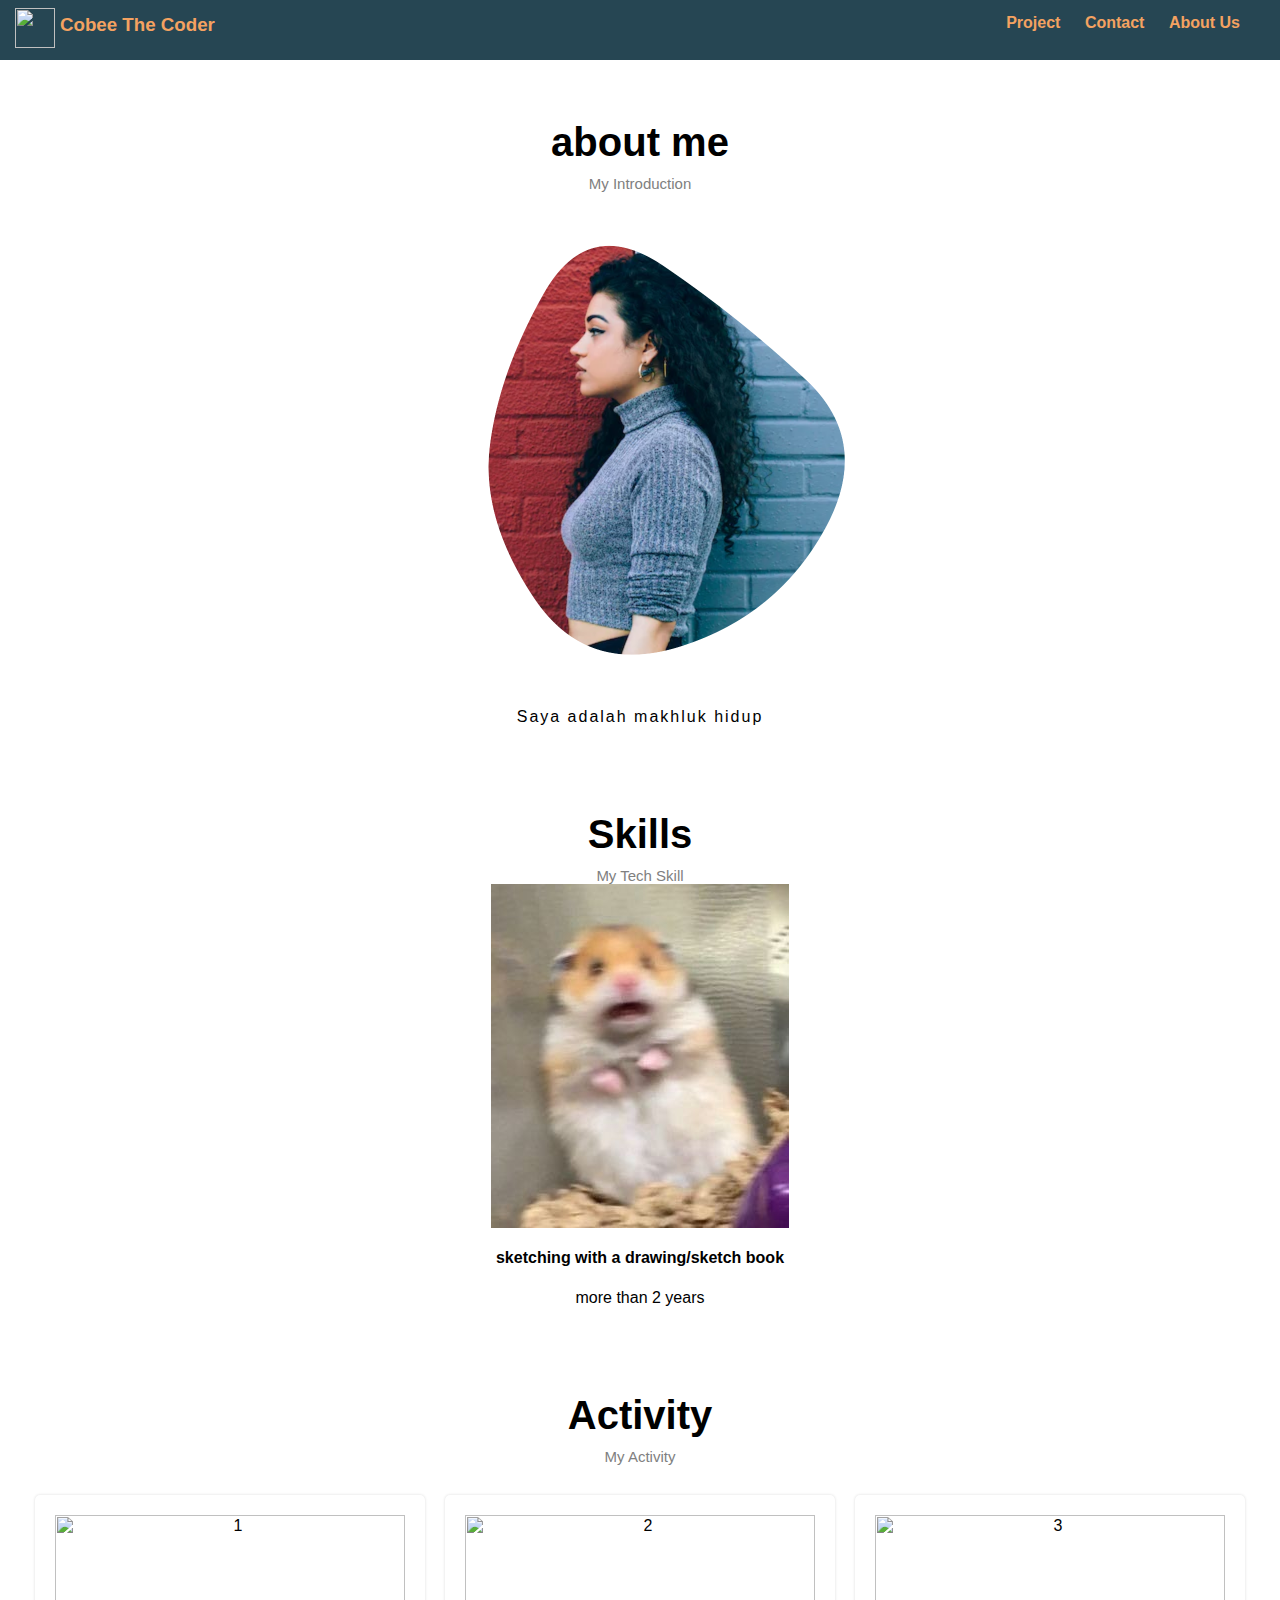
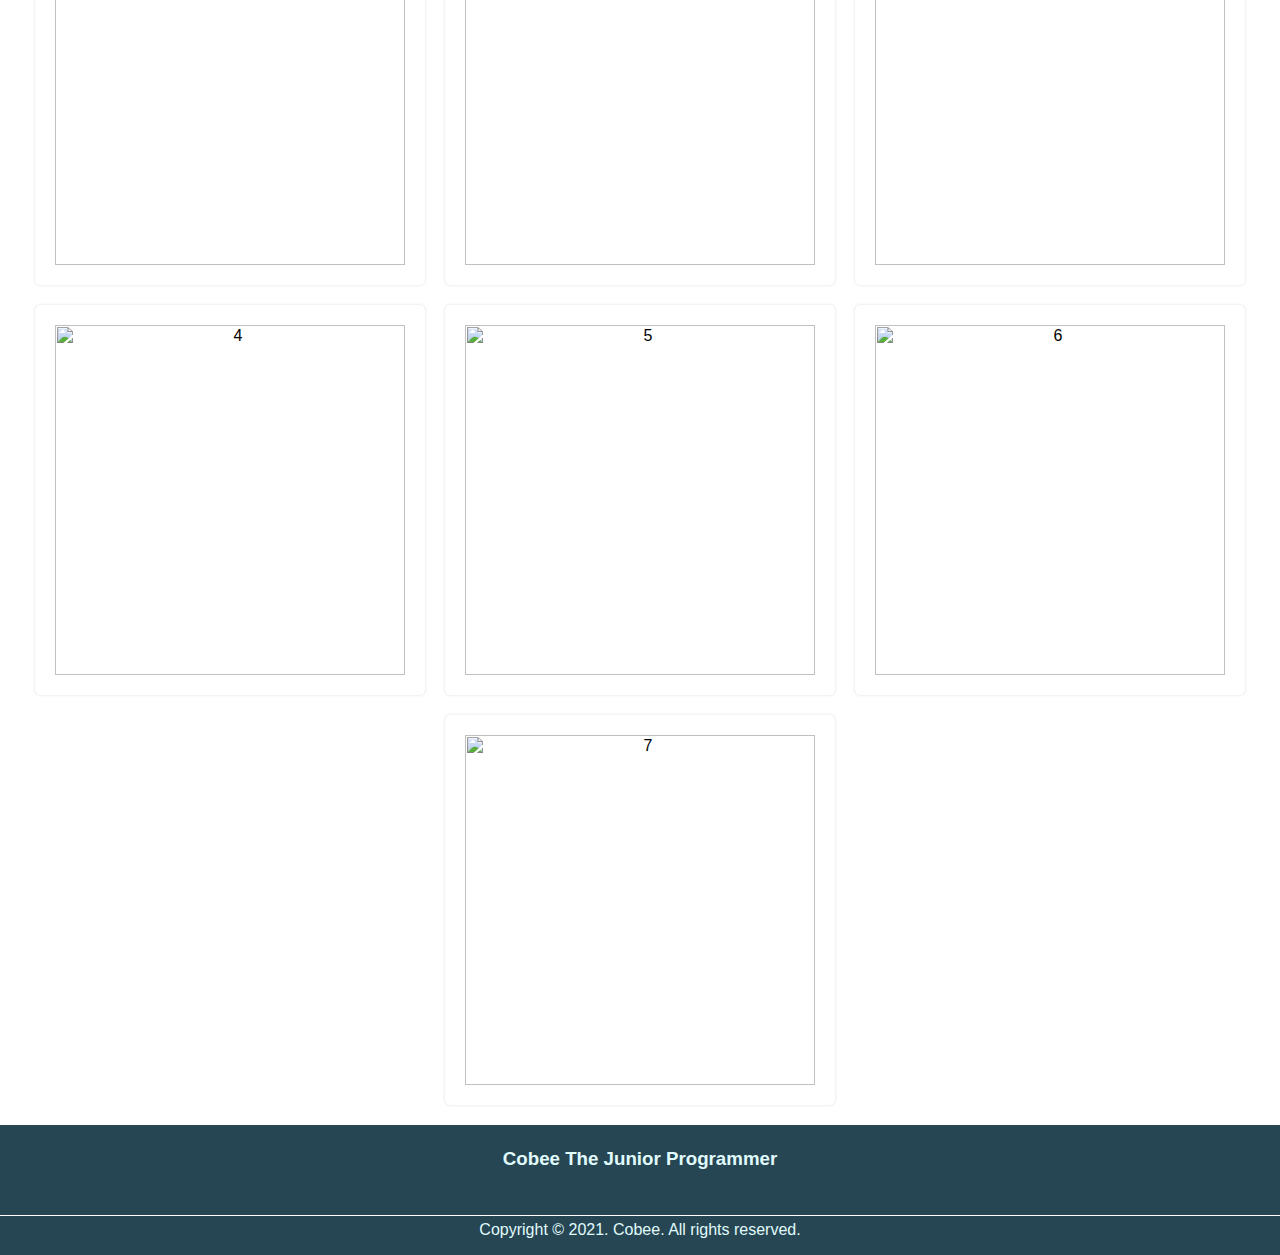
==== about.html @ de8b92cf "first commit" ====
<html lang="en">
  <head>
    <meta charset="UTF-8" />
    <meta name="viewport" content="width=device-width, initial-scale=1.0" />
    <title>Blog</title>
    <link rel="stylesheet" href="styles.css" />
    <script
      src="https://kit.fontawesome.com/
f90068558c.js"
      crossorigin="anonymous"
    ></script>
    
  </head>
  <body>
    <header>
      <div class="header">
        <img
          class="header-icon"
          src="https://images.tokopedia.net/img/cache/215-square/GAnVPX/2021/8/4/2edd5ac4-3127-4bb8-9c20-0e1809984289.jpg"
          alt=""
        />
        <h3 class="title"><a href="index.html">Cobee The Coder</a></h3>
        <nav>
          <a href="project.html">Project</a>
          <a href="contact.html">Contact</a>
          <a href="about.html">About Us</a>
        </nav>
      </div>
    </header>

    <main>
      <section id="about">
        <div class="section-container">
          <h2 class="section-title">about me</h2>
          <p class="section-subtitle">My Introduction</p>
          <div class="about-image">
            <img
              class="blob-image"
              src="assets/magicpattern-blob-1697795941822.png"
              alt="blob"
            />
          </div>
          <div class="about-description">
            <p>Saya adalah makhluk hidup</p>
          </div>
        </div>
      </section>
      <section id="skill">
        <div class="section-container">
          <h2 class="section-title">Skills</h2>
          <p class="section-subtitle">My Tech Skill</p>

          <div class="skills-flex">
            <div class="skill-items">
              <img src="assets/hamster.jpg" alt="artist" />
              <h4>sketching with a drawing/sketch book</h4>
              <p>more than 2 years</p>
            </div>
          </div>
        </div>
      </section>
      <section id="activity">
        <div class="section-container">
          <h2 class="section-title">Activity</h2>
          <p class="section-subtitle">My Activity</p>
          <div class="activity-flex">
            <div class="activity-item">
              <img src="" alt="1" />
            </div>

            <div class="activity-item">
                <img src="" alt="2" />
            </div>
             
            <div class="activity-item">
                <img src="" alt="3" />
            </div>

            <div class="activity-item">
                <img src="" alt="4" />
            </div>

            <div class="activity-item">
                <img src="" alt="5" />
            </div>

            <div class="activity-item">
                <img src="" alt="6" />
            </div>

            <div class="activity-item">
                <img src="" alt="7" />
            </div>

        </div>
      </section>
    </main>
    <!-- ------------------------ Meeting 10 ----------------------- -->
    <footer>
      <div class="main-footer">
        <h3 class="info-top">Cobee The Junior Programmer</h3>
        <div class="social-media">
          <i class="fab fa-instagram-square"></i>
          <i class="fab fa-twitter-square"></i>
          <i class="fab fa-facebook-square"></i>
          <i class="fas fa-envelope"></i>
        </div>
        <p class="info-center">
          Copyright &copy; 2021. Cobee. All rights reserved.
        </p>
      </div>
    </footer>
  </body>
  <script src="main.js"></script>
</html>
---- styles.css ----
* {
  box-sizing: border-box;
  font-family: "Oxygen", sans-serif;
}

body {
  margin: 0% 0% 0% 0%;
  padding: 0;
}

main {
  margin-top: 60px;
}
#jumbotron {
  width: 100%;
}

.jumbotron {
  padding: 20px;
  /* background-color: white; */
  text-align: center;
  background-color: rgb(38, 70, 83);
}

.wave1 {
  position: absolute;
  top: 410px;
  z-index: 2;
}

.wave2 {
  position: absolute;
  top: 430px;
  z-index: 3;
}

.header-flex {
  display: flex;
  justify-content: space-around;
  padding: 0;
}

.jumbotron-title {
  color: rgb(224, 251, 252);
  font-size: 30px;
  padding-bottom: 20px;
}

.jumbotron-text {
  color: rgb(224, 251, 252);
  text-align: left;
  padding-bottom: 20px;
  border-bottom: 8px solid rgb(244, 162, 97);
}

.mini-text-flex {
  display: flex;
  justify-content: flex-start;
}

.mini-text {
  color: rgb(224, 251, 252);
  text-align: left;
  margin-right: 5px;
}

.fa-hand-point-up {
  color: aliceblue;
  font-size: 20px;
}

.icon-down {
  display: none;
}

.fa-hand-point-down {
  color: aliceblue;
  font-size: 20px;
}

button {
  background-color: rgb(38, 70, 83);
  border-style: none;
  /* outline: ; */
}

button:hover {
  cursor: pointer;
  transform: translateY(5px);
}

.jumbotron-img {
  /* border: 2px solid rgb(61, 90, 128); */
  /* border-radius: 30px; */
  /* padding: 3px; */
  height: 400px;
}

.main-content {
  display: flex;
  justify-content: flex-start;
  margin: 20px;
}

/* ---------------------------------- Navigation ---------------------------------- */

.header {
  position: fixed;
  top: 0;
  left: 0;
  right: 0;
  /* bottom: 0; */
  height: 60px;
  background-color: rgb(38, 70, 83);
  /* add s-index after adding slider to see the difference*/
  z-index: 100;
  /* box-shadow: 0px 0px 50px gainsboro; */
}

.header-icon {
  width: 40px;
  margin: 8px 15px;
  position: absolute;
}

.title {
  text-align: left;
  position: absolute;
  left: 20px;
  padding: 0;
  margin: 14px 30px 0px;
  color: rgb(244, 162, 97);
}

nav {
  position: absolute;
  right: 0;
  margin: 14px 30px 0px;
}

a {
  color: rgb(244, 162, 97);
  text-decoration: none;
  padding: 10px;
  font-weight: bold;
}
/* ---------------------------------- Aside ---------------------------------- */

aside {
  max-width: 25%;
  max-height: 800px;
  border-radius: 10px;
  box-shadow: 0px 0px 30px gainsboro;
  padding: 20px;
  text-align: center;
  margin-top: 50px;
  background-color: white;
}

.aside-title {
  margin-top: 50px;
  font-family: "Caveat", cursive;
  font-size: 25px;
  /* border-bottom: 5px solid slateblue; */
  border-top: 5px solid rgb(38, 70, 83);
  border-radius: 5px;
}

.profile-picture {
  border-style: solid;
  border-radius: 50%;
  padding: 3px;
  box-shadow: 0 0 20px gainsboro;
}

/* ---------------------------------- Main Contents ---------------------------------- */
.main-content {
  display: flex;
  justify-content: flex-start;
  margin: 20px;
}

.content {
  /* background-color: white; */
  margin-left: 10%;
  /* margin-right: 10px; */
  /* border-radius: 10px; */
  /* box-shadow: 0px 0px 40px gainsboro; */
  max-width: 70%;
}

article {
  max-width: 100%;
}

.article-title {
  text-align: center;
  font-size: 30px;
  margin: 50px 0 30px;
}

.project-container {
  display: flex;
  justify-content: space-around;
  /* flex-wrap: wrap; */
}

.project {
  margin: 10px 30px;
  border-bottom: 10px solid #e76f51;
  border-radius: 10px;
  padding: 20px;
  text-align: center;
  box-shadow: 0 0 10px gainsboro;
}

.project-title {
  color: #e76f51;
  font-weight: bold;
}

.video-content {
  display: block;
  margin-left: auto;
  margin-right: auto;
  box-shadow: 0 0 40px gainsboro;
}

.location {
  display: flex;
}

.maps {
  /* margin-top: 50px; */
  padding: 10px;
  /* background-color: rgba(220, 220, 220, 0.13);  */
  /* box-shadow: 0 0 10px gainsboro; */
  /* display: flex;
      justify-content: center; */
}

.maps-text {
  padding: 0 3px;
}

iframe {
  padding: 10px;
  margin-left: auto;
  margin-right: auto;
  box-shadow: 0 0 40px gainsboro;
}

.audio {
  position: fixed;
  /* right: 0; */
}

/* ---------------------------------- Footer ---------------------------------- */
footer {
  background-color: rgb(38, 70, 83);
}

.center-footer {
  margin: 0 20px;
}

.main-footer {
  display: flex;
  flex-direction: column;
  justify-content: center;
  width: 100%;
  /* padding: 0 20px; */
}

.left-footer {
  margin: 0 auto 0 40px;
}

.right-footer {
  margin: 0 40px 0 auto;
}

.info-left {
  text-align: left;
  width: 100%;
  color: rgb(224, 251, 252);
}

.info-right {
  text-align: right;
  width: 100%;
  color: rgb(224, 251, 252);
}

.info-top {
  text-align: center;
  width: 100%;
  padding-top: 5px;
  /* border-top: 1px solid white; */
  color: rgb(224, 251, 252);
}

.info-center {
  text-align: center;
  width: 100%;
  padding-top: 5px;

  border-top: 1px solid white;
  color: rgb(224, 251, 252);
}

.social-media {
  display: flex;
  justify-content: center;
}

.fa-instagram-square,
.fa-twitter-square,
.fa-facebook-square,
.fa-envelope {
  padding: 5px;
  font-size: 30px;
  color: white;
}

/* ---------------------------------- Like Dislike button ---------------------------------- */

.toggle {
  display: flex;
  justify-content: center;
  margin: 10px;
}

.btn {
  background-color: transparent;
}

.button:hover {
  cursor: pointer;
}

.green {
  color: green;
}

.red {
  color: red;
}

.contact-container {
  display: flex;
  justify-content: flex-start;
}

/* ---------------------------------- Closable Item ---------------------------------- */
ul,
li {
  position: relative;
}

input {
  width: 70%;
  border: none;
  background-color: rgb(255, 255, 255);
  border: 2px solid rgb(38, 70, 83);
  height: 40px;
  margin: 0;
  padding: 5px;
}

.addBtn {
  /* height: 30px; */
  width: 30%;
  padding: 6px;
  background-color: rgb(38, 70, 83);
  margin: 0;
  cursor: pointer;
  color: snow;
  height: 40px;
  border-radius: 5px;
  font-size: 10px;
}

.search-tags-list {
  list-style: none;
  margin: 30px 0;
  padding: 0;
}

.search-tags-item {
  margin: 5px;
  padding: 10px;
  background-color: rgb(38, 70, 83);
  color: snow;
  text-align: left;
}

.close {
  position: absolute;
  right: 0;
  top: 0;
  padding: 0 5px;
  color: tomato;
  font-family: "Fredoka One", cursive;
  cursor: pointer;
  font-size: 20px;
}

.contact-container {
  display: flex;
  justify-content: flex-start;
}

.illustration-img {
  margin: 0px;
  width: 800px;
}

.contact {
  display: inline-block;
  margin: 10px 30px;
  text-align: center;
}
.profile-contact-img {
  width: 200px;
}

.form-container {
  display: flex;
  justify-content: center;
  flex-direction: column;
}

.input-container {
  display: flex;
  justify-content: center;
  align-items: flex-start;
}

.icon {
  margin-right: 6px;
}

.fa-user,
.fa-map-marker-alt,
.fa-envelope-open,
.fa-comment {
  font-size: 27px;
}

.form-label {
  position: absolute;
  left: 10px;
  top: 10px;
}

.form-input {
  position: relative;
  width: 100%;
  border-bottom: 1px solid grey;
  outline: none;
  height: 48px;
  margin-bottom: 15px;
  padding: 0;
}

.input-item {
  position: absolute;
  top: 0;
  left: 0;
  border-style: none;
  outline: none;
  background-color: transparent;
  padding: 0;
  margin: 0;
  font-size: 15px;
  height: 100%;
}

.textarea-container {
  display: flex;
  justify-content: center;
}

.form-textarea {
  position: relative;
}

.textarea {
  border-style: none;
  border-bottom: 1px solid grey;
  outline: none;
  margin-top: 0;
}

.submit {
  border-style: none;
  border-radius: 25px;
  color: aliceblue;
  background-color: rgb(38, 70, 83);
  margin: 5px;
  cursor: pointer;
}

.input-item:focus + .form-label {
  top: -5px;
  left: -2px;
  font-size: 10px;
}

.textarea:focus + .form-label {
  top: -5px;
  left: -2px;
  font-size: 10px;
}

.input-item:not(:placeholder-shown).input-item:not(:focus) + .form-label {
  top: -2px;
  left: -2px;
  font-size: 10px;
  color: rgb(138, 130, 130);
}

.textarea:not(:placeholder-shown).textarea:not(:focus) + .form-label {
  top: -2px;
  left: -2px;
  font-size: 10px;
  color: rgb(138, 130, 130);
}

.section-slider {
  display: flex;
  align-items: center;
  justify-content: space-around;
  margin-top: 30px;
}
.image-slider {
  position: relative;
  width: 640px;
  height: 426px;
}
.slide {
  width: 100%;
  position: absolute;
}
.slide img {
  width: 100%;
  border-radius: 15px;
}
.slide-text {
  position: absolute;
  bottom: 50px;
  left: 30px;
  background-color: rgba(220, 220, 220, 0.609);
  padding: 15px;
  border-radius: 10px;
}

.slide-text h2 {
  font-size: 30px;
  padding: 0;
  margin: 0;
}
.slide-text p {
  font-size: 15px;
  padding: 0;
  margin: 0;
}
.navigation {
  position: absolute;
  display: flex;
  bottom: 30px;
  left: 50%;
  transform: translateX(-50%);
}
.slider-btn {
  background-color: rgb(151, 151, 151);
  width: 12px;
  height: 12px;
  border-radius: 50%;
  cursor: pointer;
  margin: 0 5px;
}

.slide {
  clip-path: circle(0% at 0 50%);
}

.slide.active {
  clip-path: circle(150% at 0 50%);
}

.slide-btn.active {
  background-color: cornflowerblue;
}

.wave1 {
  position: absolute;
  top: 410px;
  z-index: 2;
}

.wave2 {
  position: absolute;
  top: 410px;
  z-index: 2;
}

.section-container {
  text-align: center;
  padding: 10px;
}

.section-title {
  font-size: 40px;
  margin: 50px 0 0;
}

.section-subtitle {
  font-size: 15px;
  color: gray;
  margin: 10px 0 0;
}

.about-flex-item {
  display: block;
}

.about-image {
  margin: 0;
}

.blob-image {
  width: 500px;
  height: auto;
}

.blogger-image {
  position: absolute;
  width: 200px;
  height: auto;
  left: 580px;
  top: 350px;
}

.about-description p {
  width: 60%;
  display: block;
  margin-left: auto;
  margin-right: auto;
  letter-spacing: 2px;
}

.about-description h4 {
  color: gray;
  letter-spacing: 2px;
}

skills-flex {
  display: flex;
  align-items: center;
  justify-content: space-around;
  margin-top: 50px;
}

.skill-item {
  box-shadow: 0 0 3px gainsboro;
  border-radius: 10px;
  padding: 15px;
  background-color: white;
}

.skill-item img {
  width: 200px;
  height: 180px;
}

.skill-item p {
  padding: 5px;
  box-shadow: 0 0 10px gainsboro;
  border-radius: 5px;
  background-color: burlywood;
}

.activity-flex {
  display: flex;
  flex-wrap: wrap;
  margin-top: 20px;
  justify-content: center;
}

.activity-item {
  padding: 20px;
  background-color: white;
  box-shadow: 0 0 3px gainsboro;
  border-radius: 5px;
  margin: 10px;
}

.activity-item img {
  width: 350px;
  height: auto;
}

.page-title {
  padding: 10px;
  margin: 0;
}

.page-title h1 {
  text-align: center;
  padding: 0;
}

.all-projects {
  margin-top: 5%;
}

.project-detail {
  margin: 50px 30px 100px;
  padding: 20px;
  border-radius: 5px;
  background-color: beige;
  box-shadow: 2px 2px 5px grey;
  display: flex;
  justify-content: flex-start;
  align-items: flex-start;
}

.project-img {
  margin: 5px;
}

.project-img img {
  width: 350px;
  height: auto;
  border-radius: 5px;
}

.project-description {
  margin: 5px;
}

.project-description h3 {
  margin: 0 5px 5px;
  padding: 0;
  font-size: 23px;
}

.project-description p {
  margin: 20px 5px;
  padding: 0;
  line-height: 1.8;
  text-indent: 40px;
}

p .project-link {
  text-indent: 0;
}

.project-link a {
  color: cadetblue;
  text-decoration: underline;
  top: 0;
  right: 0;
  transform: translateY(-50%);
}

.rocket-container {
  position: relative;
}

.rocket-container img {
  position: absolute;
  width: 180px;
  top: 0;
  right: 0;
  transform: translateY(-70%);
}
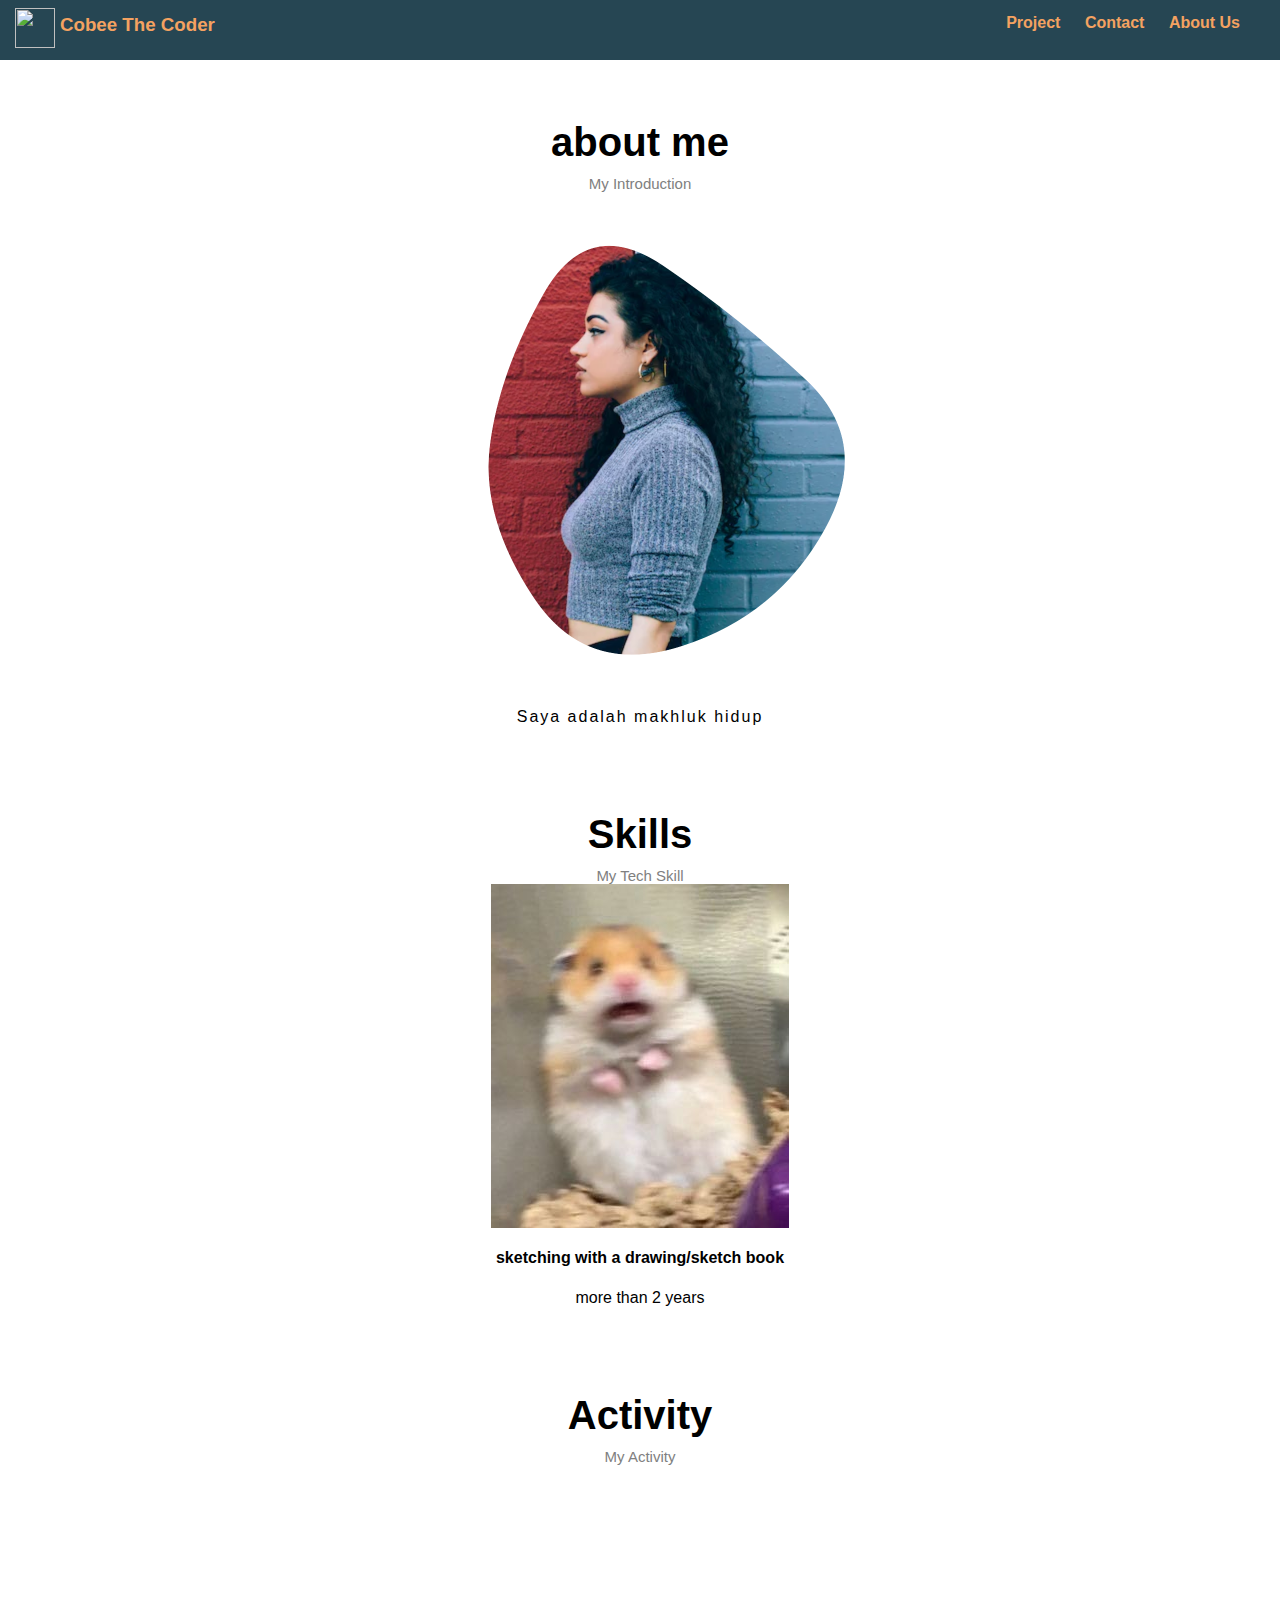
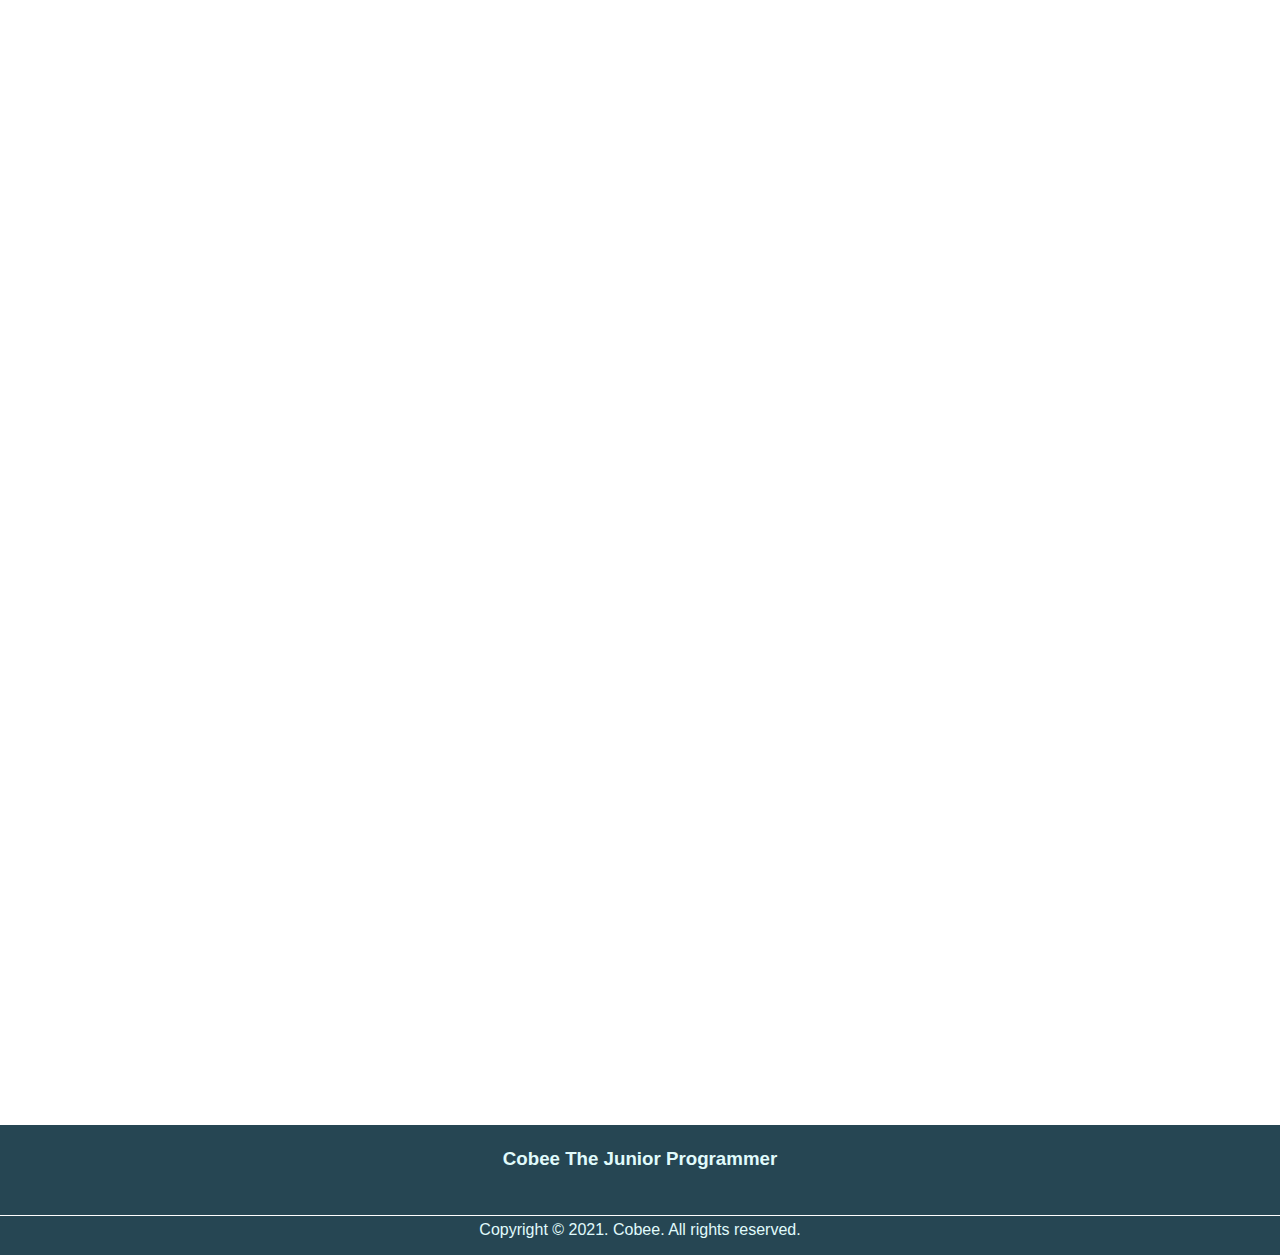
==== commit 3b40c81d: "update" ====
--- a/about.html
+++ b/about.html
@@ -9,7 +9,8 @@
 f90068558c.js"
       crossorigin="anonymous"
     ></script>
-    
+    <link href="https://unpkg.com/aos@2.3.1/dist/aos.css" rel="stylesheet">
+    <script src="https://unpkg.com/aos@2.3.1/dist/aos.js"></script>
   </head>
   <body>
     <header>
@@ -63,7 +64,7 @@
         <div class="section-container">
           <h2 class="section-title">Activity</h2>
           <p class="section-subtitle">My Activity</p>
-          <div class="activity-flex">
+          <div data-aos="zoom-in" class="activity-flex">
             <div class="activity-item">
               <img src="" alt="1" />
             </div>
@@ -112,4 +113,7 @@
     </footer>
   </body>
   <script src="main.js"></script>
+  <script>
+    AOS.init();
+  </script>
 </html>
--- a/styles.css
+++ b/styles.css
@@ -777,3 +777,51 @@
   right: 0;
   transform: translateY(-70%);
 }
+
+.modal-container {
+  position: fixed;
+  width: 100%;
+  height: 100%;
+  top: 0;
+  left: 0;
+  display: flex;
+  justify-content: center;
+  align-items: center;
+  background-color: rgba(0, 0, 0, 0.411);
+  visibility: hidden;
+  opacity: 0;
+  transition: visibility 1s, opacity 1s;
+}
+
+.show {
+  visibility: visible;
+  opacity: 1;
+}
+.modal {
+  width: 600px;
+  height: 400px;
+  position: relative;
+  background-color: white;
+  padding: 35px;
+  border-radius: 10px;
+  display: flex;
+  justify-content: center;
+  align-items: center;
+  flex-direction: column;
+}
+.modal h3 {
+  margin: 0;
+  padding: 0;
+  font-size: 30px;
+}
+.modal p {
+  margin: 20px 0;
+  padding: 0;
+  font-size: 15px;
+}
+.modal img {
+  display: block;
+  margin: 0 auto 0 auto;
+  padding: 0;
+  width: 300px;
+}
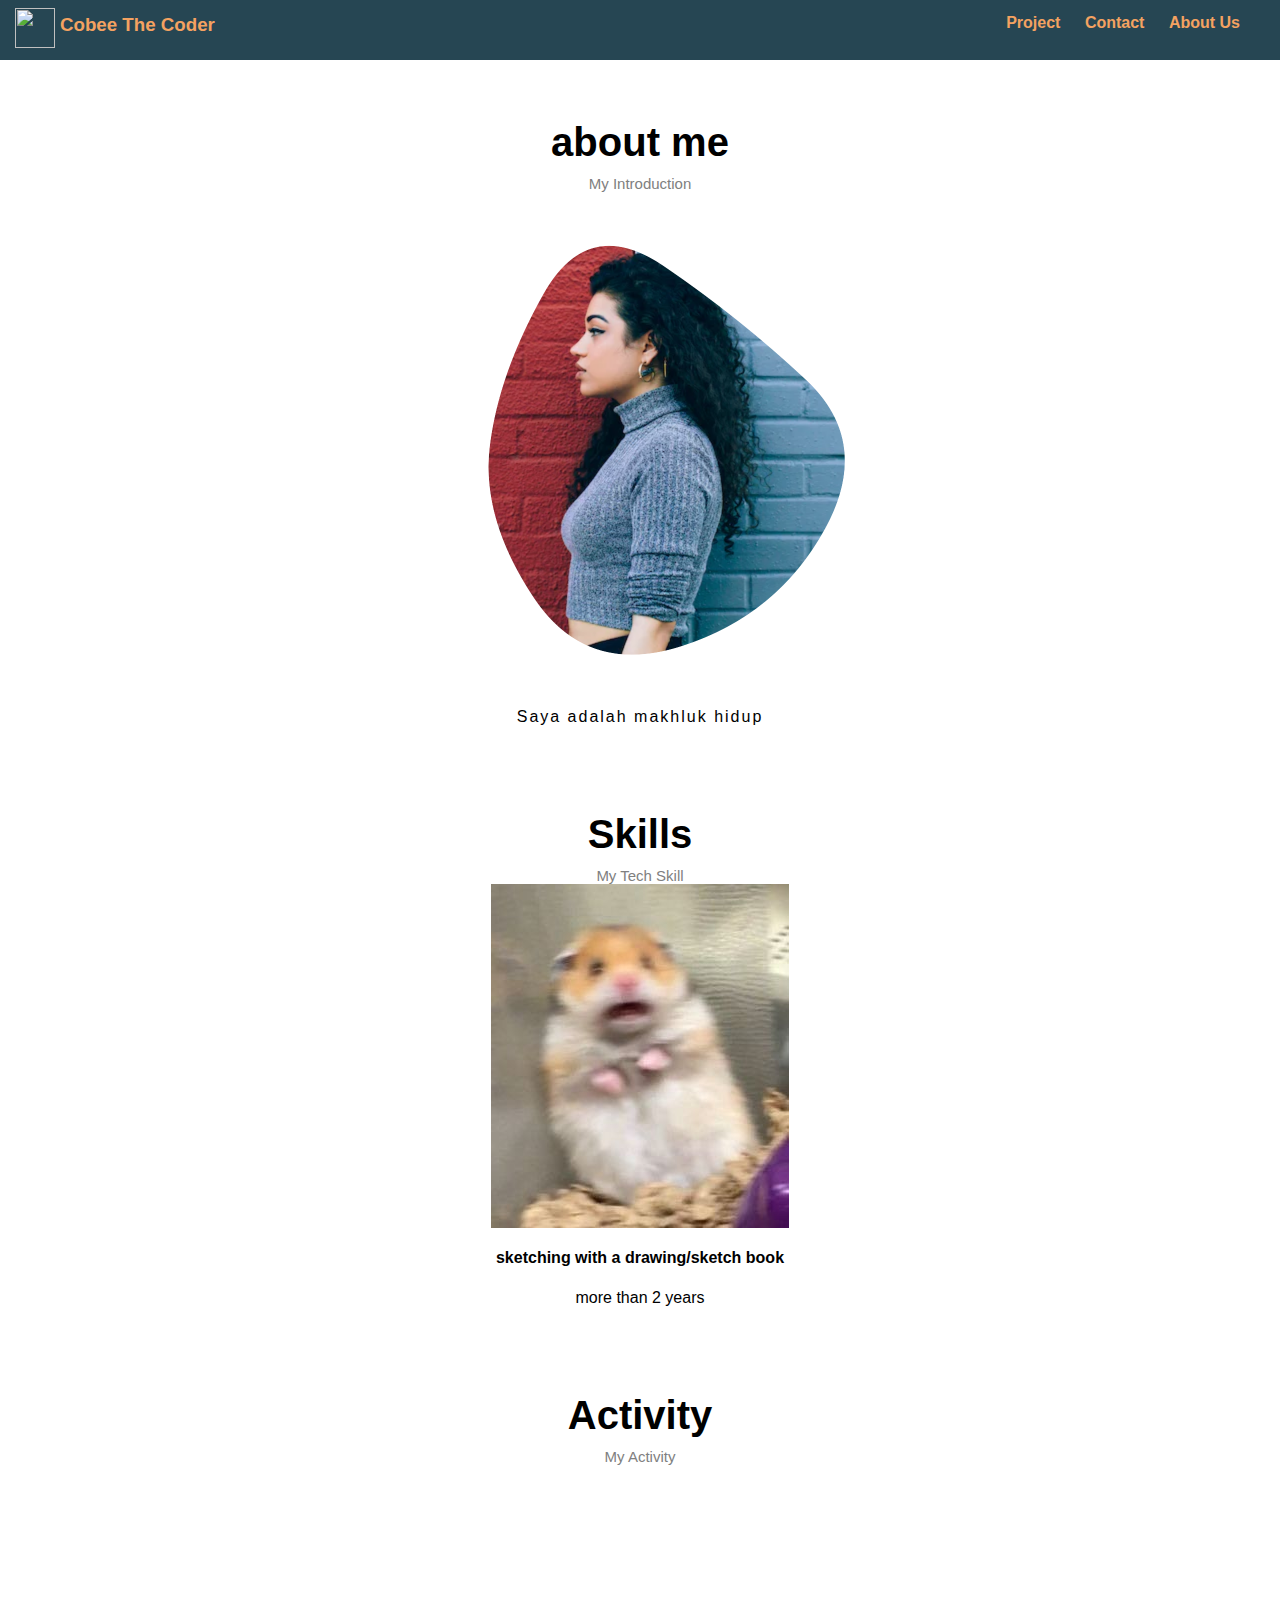
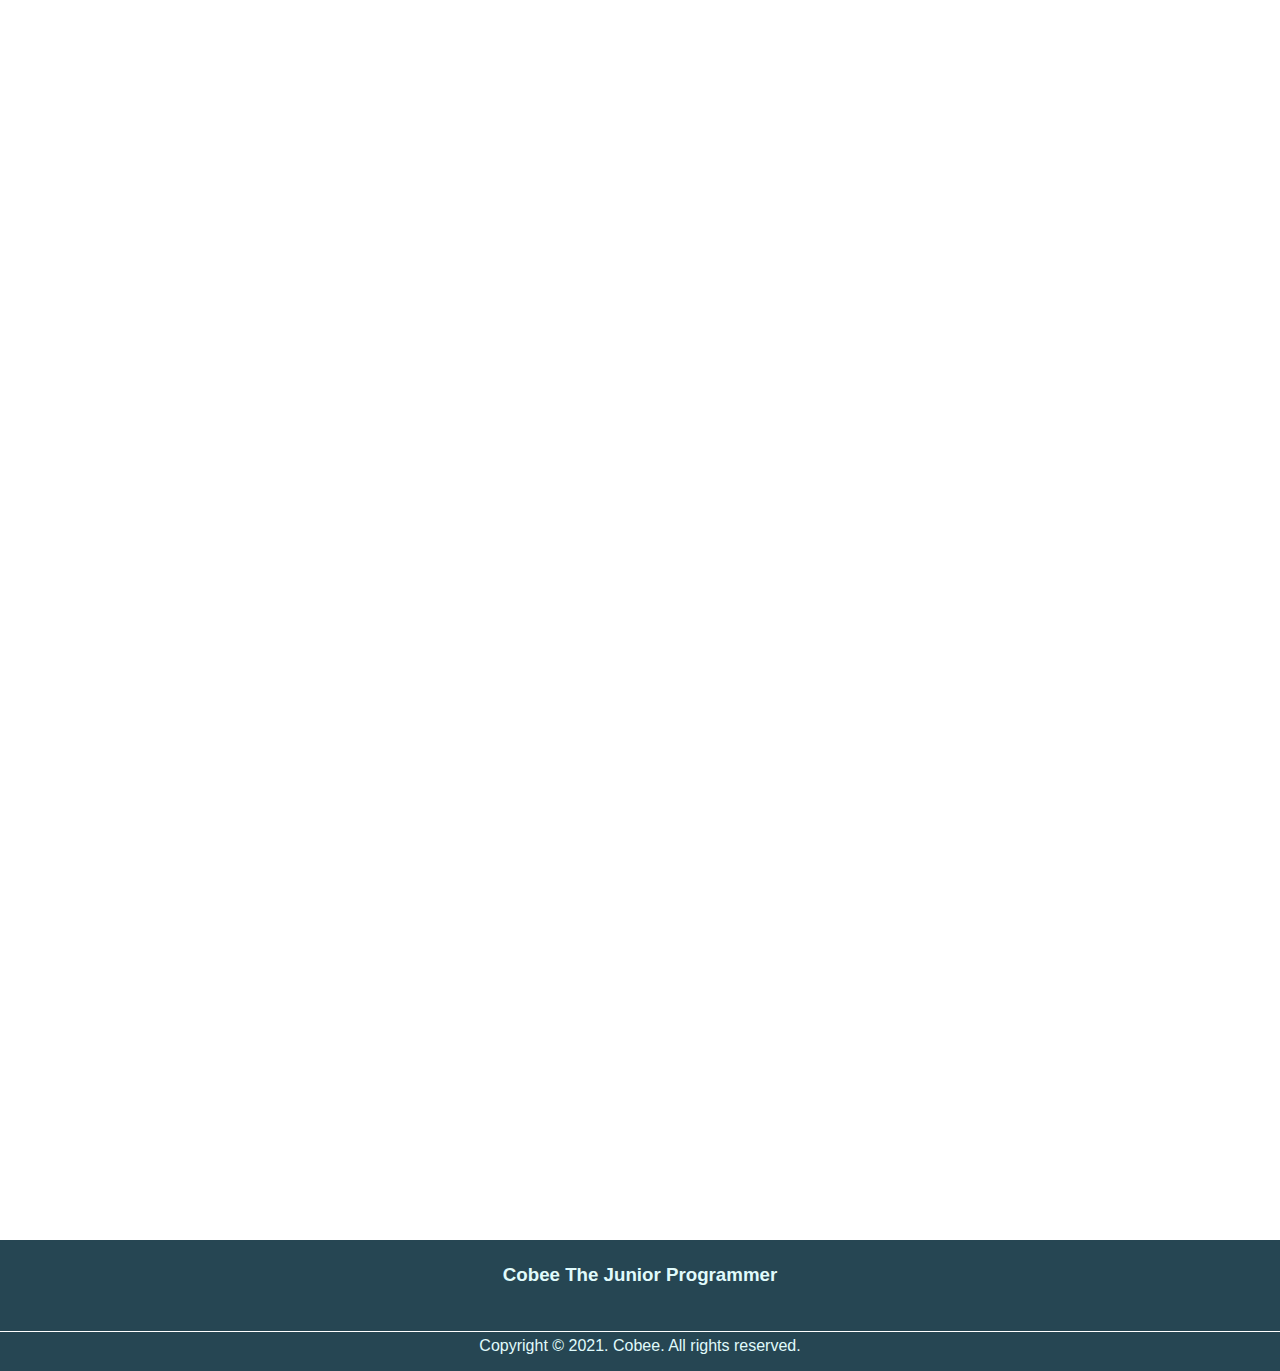
==== commit 63bcd6cc: "update" ====
--- a/about.html
+++ b/about.html
@@ -66,31 +66,31 @@
           <p class="section-subtitle">My Activity</p>
           <div data-aos="zoom-in" class="activity-flex">
             <div class="activity-item">
-              <img src="" alt="1" />
+              <img src="assets/drawing.jpg" alt="1" />
             </div>
 
             <div class="activity-item">
-                <img src="" alt="2" />
+                <img src="assets/draw.jpg" alt="2" />
             </div>
              
             <div class="activity-item">
-                <img src="" alt="3" />
+                <img src="assets/drawing 3.jpg" alt="3" />
             </div>
 
             <div class="activity-item">
-                <img src="" alt="4" />
+                <img src="assets/draw 4.jpg" alt="4" />
             </div>
 
             <div class="activity-item">
-                <img src="" alt="5" />
+                <img src="assets/draw 5.jpg" alt="5" />
             </div>
 
             <div class="activity-item">
-                <img src="" alt="6" />
+                <img src="assets/draw 6.jpg" alt="6" />
             </div>
 
             <div class="activity-item">
-                <img src="" alt="7" />
+                <img src="assets/yipee.jpg" alt="7" />
             </div>
 
         </div>
--- a/styles.css
+++ b/styles.css
@@ -544,7 +544,7 @@
   position: absolute;
 }
 .slide img {
-  width: 100%;
+  width: 60%;
   border-radius: 15px;
 }
 .slide-text {
@@ -574,7 +574,7 @@
   transform: translateX(-50%);
 }
 .slider-btn {
-  background-color: rgb(151, 151, 151);
+  background-color: rgb(167, 79, 79);
   width: 12px;
   height: 12px;
   border-radius: 50%;
@@ -825,3 +825,239 @@
   padding: 0;
   width: 300px;
 }
+
+.splash {
+  position: fixed;
+  width: 100%;
+  height: 100%;
+  background-color: cadetblue;
+  z-index: 200;
+  margin: 0;
+  padding: 0;
+  top: 0;
+}
+
+.splash h1 {
+  position: absolute;
+  top: 60%;
+  left: 40%;
+  font-size: 50px;
+}
+
+.astronaut-dabbing {
+  position: absolute;
+  top: 40%;
+  left: 18%;
+  width: 400px;
+  animation: hide 0.5s 1s forwards;
+}
+
+.astronaut-takeoff {
+  position: absolute;
+  top: 93%;
+  left: 18%;
+}
+
+.animation {
+  animation: glide 3s ease-out forwards;
+}
+
+@keyframes hide {
+  0% {
+    opacity: 1;
+  }
+  50% {
+    opacity: 0.5;
+  }
+  75% {
+    opacity: 0.7;
+  }
+  100% {
+    opacity: 0;
+  }
+}
+
+@keyframes glide {
+  50% {
+    transform: scale(0.8);
+  }
+  100% {
+    transform: translateY(-900px) scale(0.1);
+  }
+}
+
+@media (max-width: 900px) {
+  * {
+    font-size: 2.5vw;
+    padding: 0px;
+    margin: 0px;
+  }
+  .splash h1 {
+    font-size: 3vw;
+  }
+  .astronaut-dabbing {
+    top: 56%;
+    left: 18%;
+    width: 200px;
+  }
+  .astronaut-dabbing {
+    top: 96%;
+    left: 7%;
+  }
+
+  main {
+    margin-top: 40px;
+  }
+  .header {
+    height: 40px;
+  }
+
+  .header-flex {
+    display: block;
+    padding: 3px;
+  }
+  .jumbotron-title {
+    font-size: 4vw;
+  }
+  .mini-text-flex {
+    justify-content: center;
+    margin: 3px;
+  }
+  .jumbotron-text {
+    text-align: center;
+  }
+  .mini-text {
+    text-align: center;
+    padding-bottom: 30px;
+    margin: 10px;
+  }
+  .jumbotron img {
+    display: none;
+  }
+
+  .wave1 {
+    top: 195px;
+  }
+  .wave2 {
+    top: 210px;
+  }
+  aside {
+    display: none;
+  }
+
+  .main-content {
+    margin: 0;
+    justify-content: center;
+  }
+  .content {
+    margin: 10px 0;
+  }
+
+  .image-slider {
+    width: 50%;
+    height: 240px;
+  }
+  .slide-text {
+    left: 0;
+    bottom: 0;
+  }
+  .slide-text h2 {
+    width: 150px;
+    height: auto;
+    font-size: 20px;
+  }
+  .slide-text p {
+    font-size: 10px;
+  }
+  .article-title {
+    font-size: 4vw;
+  }
+  .project-container {
+    display: block;
+  }
+  .project-container {
+    margin-bottom: 20px;
+  }
+  .project img {
+    max-width: 100%;
+    max-height: 20%;
+  }
+  .video-content {
+    max-width: 100%;
+    max-height: 220px;
+  }
+  .page-title h1 {
+    font-size: 4vw;
+  }
+  .project-detail {
+    display: block;
+  }
+  .project-detail img {
+    display: block;
+    margin-left: auto;
+    margin-right: auto;
+    max-width: 50%;
+    max-height: 50%;
+  }
+
+  .project-description h3 {
+    font-size: 2vw;
+    text-align: center;
+  }
+  .project-description p {
+    font-size: 2vw;
+  }
+  .rocket-container {
+    display: none;
+  }
+
+  .contact-container {
+    justify-content: center;
+  }
+  .illustration-img {
+    display: none;
+  }
+
+  .modal {
+    display: flex;
+    align-items: center;
+    flex-direction: column;
+    max-width: 60%;
+    max-height: 40%;
+    padding: 10px;
+  }
+  .modal h3 {
+    margin: 0;
+    padding: 0;
+    font-size: 4vw;
+  }
+  .modal img {
+    max-width: 60%;
+  }
+
+  .section-title {
+    font-size: 4vw;
+  }
+
+  .section-subtitle {
+    font-size: 2vw;
+  }
+  .blob-image {
+    max-width: 60%;
+    max-height: 60%;
+    transform: rotate(-90deg);
+  }
+  .blogger-image {
+    position: absolute;
+    max-width: 27%;
+    max-height: 50%;
+    left: 37%;
+    top: 100px;
+  }
+  .about-description p {
+    width: 80%;
+  }
+  .skill-item {
+    margin: 5px;
+  }
+}
